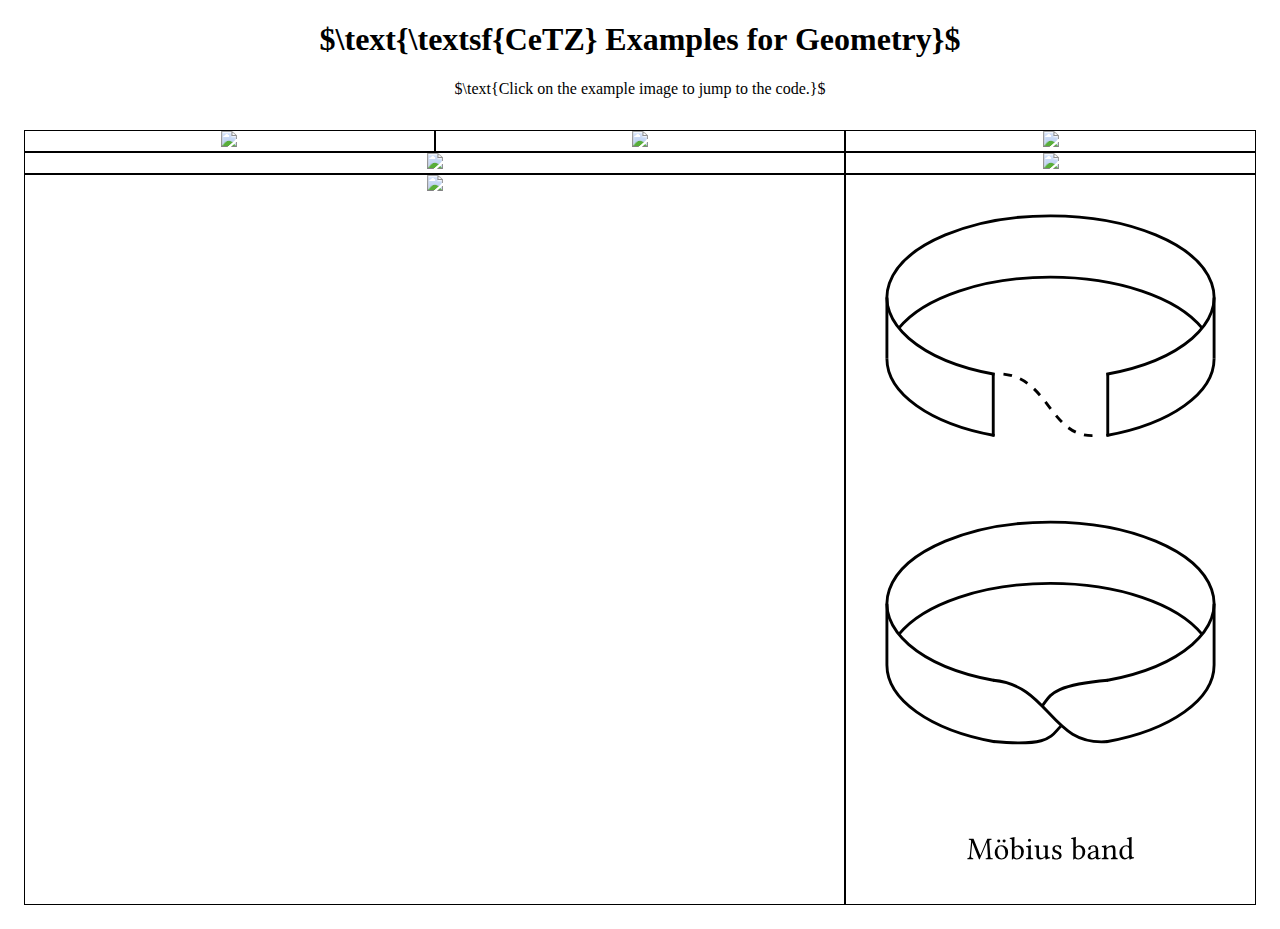
==== geometry/index.html @ 240b97b6 "update" ====
<!DOCTYPE html>
<html lang="en">

<head>
  <meta charset="UTF-8">
  <meta name="viewport" content="width=1000, initial-scale=1">
  <title>CeTZ Examples for Geometry</title>

  <!-- 
  <link rel="stylesheet" href="https://cdn.jsdelivr.net/npm/katex@0.16.3/dist/katex.min.css"
    integrity="sha384-Juol1FqnotbkyZUT5Z7gUPjQ9gzlwCENvUZTpQBAPxtusdwFLRy382PSDx5UUJ4/" crossorigin="anonymous">

  <script defer src="https://cdn.jsdelivr.net/npm/katex@0.16.3/dist/katex.min.js"
    integrity="sha384-97gW6UIJxnlKemYavrqDHSX3SiygeOwIZhwyOKRfSaf0JWKRVj9hLASHgFTzT+0O"
    crossorigin="anonymous"></script>

  <script defer src="https://cdn.jsdelivr.net/npm/katex@0.16.3/dist/contrib/auto-render.min.js"
    integrity="sha384-+VBxd3r6XgURycqtZ117nYw44OOcIax56Z4dCRWbxyPt0Koah1uHoK0o4+/RRE05" crossorigin="anonymous">
    </script> 
  -->

  <link href="https://cdn.bootcdn.net/ajax/libs/KaTeX/0.16.8/katex.css" rel="stylesheet">
  <script src="https://cdn.bootcdn.net/ajax/libs/KaTeX/0.16.8/katex.min.js"></script>
  <script src="https://cdn.bootcdn.net/ajax/libs/KaTeX/0.16.8/contrib/auto-render.min.js"></script>

  <script>
    document.addEventListener("DOMContentLoaded", function () {
      renderMathInElement(document.body, {
        delimiters: [{ left: '$', right: '$', display: false }],
      });
    });
  </script>


  <style>
    .wrapper {
      margin: 0 auto;
      display: grid;
      grid-template-columns: repeat(3, 1fr);
      /* grid-gap: 5px; */
      grid-auto-rows: minmax(auto, auto);
      padding: 1em;
    }

    .wrapper>div {
      /* background-color: rgb(230, 243, 243); */
      /* border-radius: 5px; */
      text-align: center;
      border: 1px solid;
    }

    .text-center {
      text-align: center;
    }
  </style>
</head>

<body>

  <h1 class="text-center">$\text{\textsf{CeTZ} Examples for Geometry}$</h1>
  <p class="text-center">$\text{Click on the example image to jump to the code.}$</p>

  <div class="wrapper">
    <div>
      <a href="https://github.com/kokic/exhibit/blob/main/geometry/typst/real-elliptic-curve.typ">
        <img height="100%" src="./gallery/real-elliptic-curve.svg">
      </a>
    </div>
    <div>
      <a href="https://github.com/kokic/exhibit/blob/main/geometry/typst/hodge-theater.typ">
        <img width="100%" src="./gallery/hodge-theater.svg">
      </a>
    </div>
    <div>
      <a href="https://github.com/kokic/exhibit/blob/main/geometry/typst/complex-elliptic-curve.typ">
        <img width="100%" src="./gallery/complex-elliptic-curve.svg">
      </a>
    </div>

    <div style="grid-column: 1 / 3;">
      <a href="https://github.com/kokic/exhibit/blob/main/geometry/typst/fuchsian-uniformization.typ">
        <img width="100%" src="./gallery/fuchsian-uniformization.svg">
      </a>
    </div>
    <div style="grid-column: 3 / 4;">
      <a href="https://github.com/kokic/exhibit/blob/main/geometry/typst/sphere.typ">
        <img height="100%" src="./gallery/sphere.svg">
      </a>
    </div>
    
    
    <div style="grid-column: 1 / span 2;">
      <a href="https://github.com/kokic/exhibit/blob/main/geometry/typst/sphere.typ">
        <img height="100%" src="./gallery/sphere.svg">
      </a>
    </div>
   
   <!--
    
    <div style="grid-column: 2 / span 1;">
      <a href="https://github.com/kokic/exhibit/blob/main/geometry/typst/sphere.typ">
        <img width="100%" src="./gallery/sphere.svg">
      </a>
    </div>
    
    <div style="grid-column: 1 / span 1;">
      <a href="https://github.com/kokic/exhibit/blob/main/geometry/typst/sphere.typ">
        <img width="100%" src="./gallery/sphere.svg">
      </a>
    </div>
    
    <div style="grid-column: 2 / span 1;">
      <a href="https://github.com/kokic/exhibit/blob/main/geometry/typst/sphere.typ">
        <img width="100%" src="./gallery/sphere.svg">
      </a>
    </div>
    
    -->
    
    
    <div style="grid-column: 3 / 4; grid-row: 3 / span 1;">
      <a href="https://github.com/kokic/exhibit/blob/main/geometry/typst/möbius-band.typ">
        <img width="100%" src="./gallery/möbius-band.svg">
      </a>
    </div>
    

  </div>

</body>

</html>
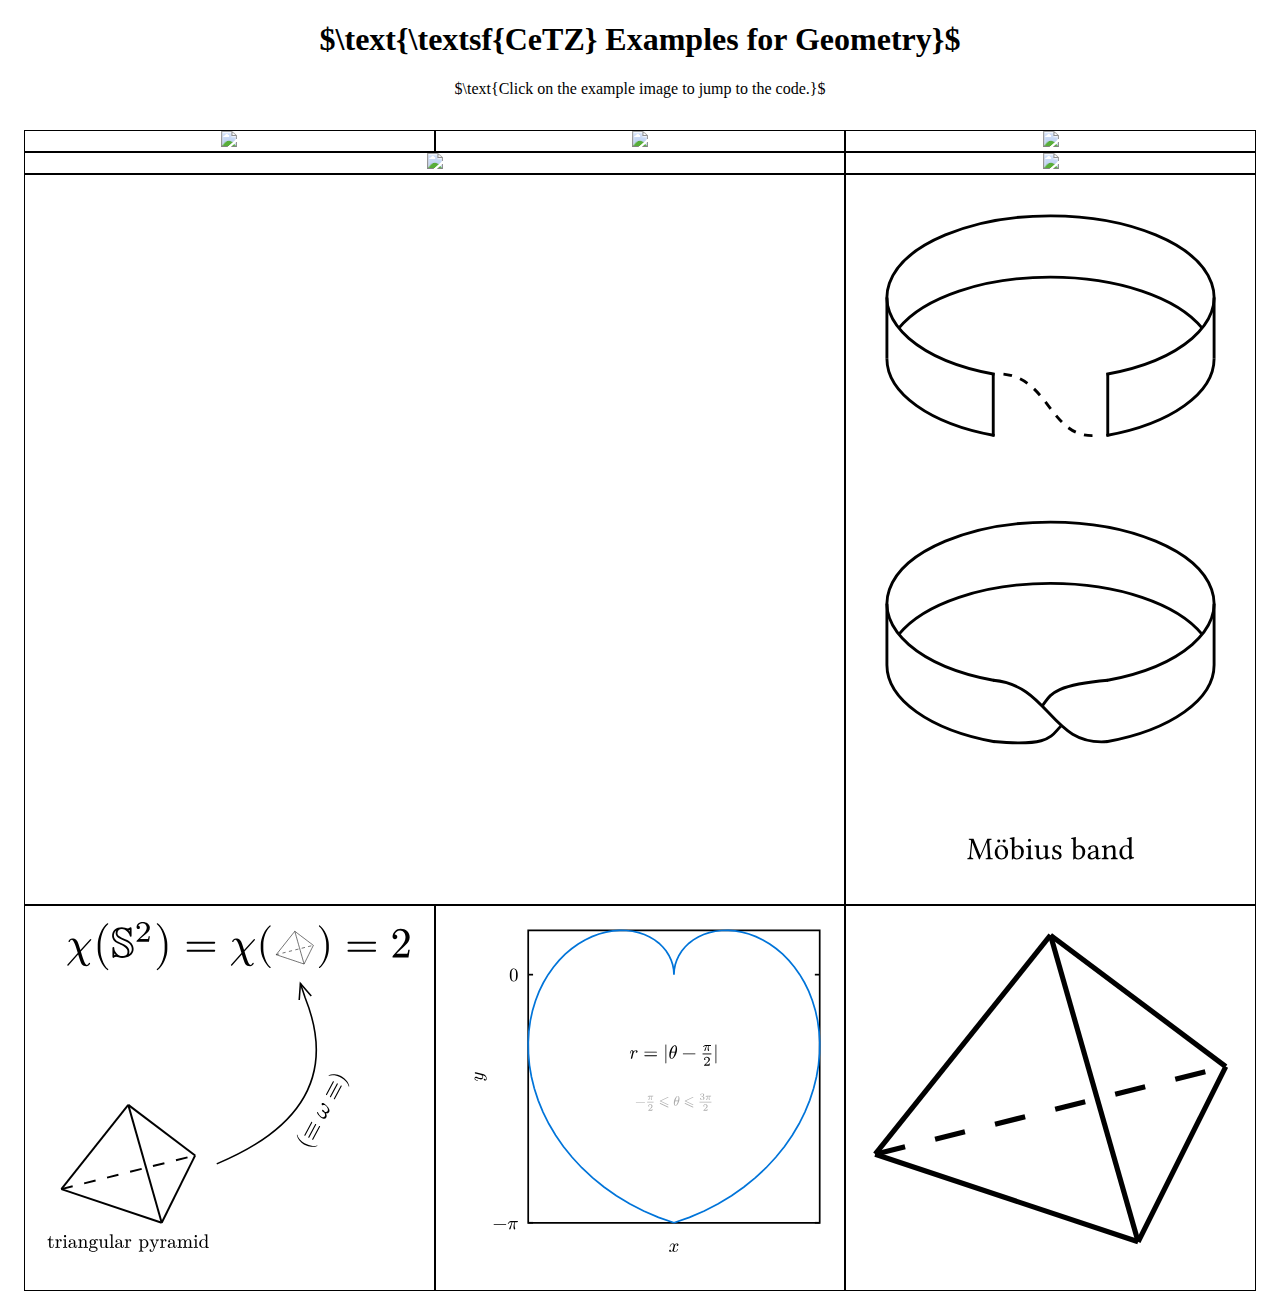
==== commit 7d01a5c6: "euler-characteristic" ====
--- a/geometry/index.html
+++ b/geometry/index.html
@@ -61,6 +61,8 @@
   <p class="text-center">$\text{Click on the example image to jump to the code.}$</p>
 
   <div class="wrapper">
+
+    <!-- row 1 -->
     <div>
       <a href="https://github.com/kokic/exhibit/blob/main/geometry/typst/real-elliptic-curve.typ">
         <img height="100%" src="./gallery/real-elliptic-curve.svg">
@@ -77,6 +79,7 @@
       </a>
     </div>
 
+    <!-- row 2 -->
     <div style="grid-column: 1 / 3;">
       <a href="https://github.com/kokic/exhibit/blob/main/geometry/typst/fuchsian-uniformization.typ">
         <img width="100%" src="./gallery/fuchsian-uniformization.svg">
@@ -88,39 +91,34 @@
       </a>
     </div>
     
-    
+    <!-- row 3 -->
     <div style="grid-column: 1 / span 2;">
-      <a href="https://github.com/kokic/exhibit/blob/main/geometry/typst/sphere.typ">
-        <img height="100%" src="./gallery/sphere.svg">
-      </a>
+      
     </div>
    
-   <!--
-    
-    <div style="grid-column: 2 / span 1;">
-      <a href="https://github.com/kokic/exhibit/blob/main/geometry/typst/sphere.typ">
-        <img width="100%" src="./gallery/sphere.svg">
+    <div style="grid-column: 3 / 4; grid-row: 3 / span 1;">
+      <a href="https://github.com/kokic/exhibit/blob/main/geometry/typst/möbius-band.typ">
+        <img width="100%" src="./gallery/möbius-band.svg">
       </a>
     </div>
     
+
+    <!-- row 4 -->
     <div style="grid-column: 1 / span 1;">
-      <a href="https://github.com/kokic/exhibit/blob/main/geometry/typst/sphere.typ">
-        <img width="100%" src="./gallery/sphere.svg">
+      <a href="https://github.com/kokic/exhibit/blob/main/geometry/typst/euler-characteristic.typ">
+        <img width="100%" src="./gallery/euler-characteristic.svg">
       </a>
     </div>
     
     <div style="grid-column: 2 / span 1;">
-      <a href="https://github.com/kokic/exhibit/blob/main/geometry/typst/sphere.typ">
-        <img width="100%" src="./gallery/sphere.svg">
+      <a href="https://github.com/kokic/exhibit/blob/main/geometry/typst/love.typ">
+        <img width="100%" src="./gallery/love.svg">
       </a>
     </div>
     
-    -->
-    
-    
-    <div style="grid-column: 3 / 4; grid-row: 3 / span 1;">
-      <a href="https://github.com/kokic/exhibit/blob/main/geometry/typst/möbius-band.typ">
-        <img width="100%" src="./gallery/möbius-band.svg">
+    <div style="grid-column: 3 / span 1;">
+      <a href="https://github.com/kokic/exhibit/blob/main/geometry/typst/triangular-pyramid.typ">
+        <img width="100%" src="./gallery/triangular-pyramid.svg">
       </a>
     </div>
     
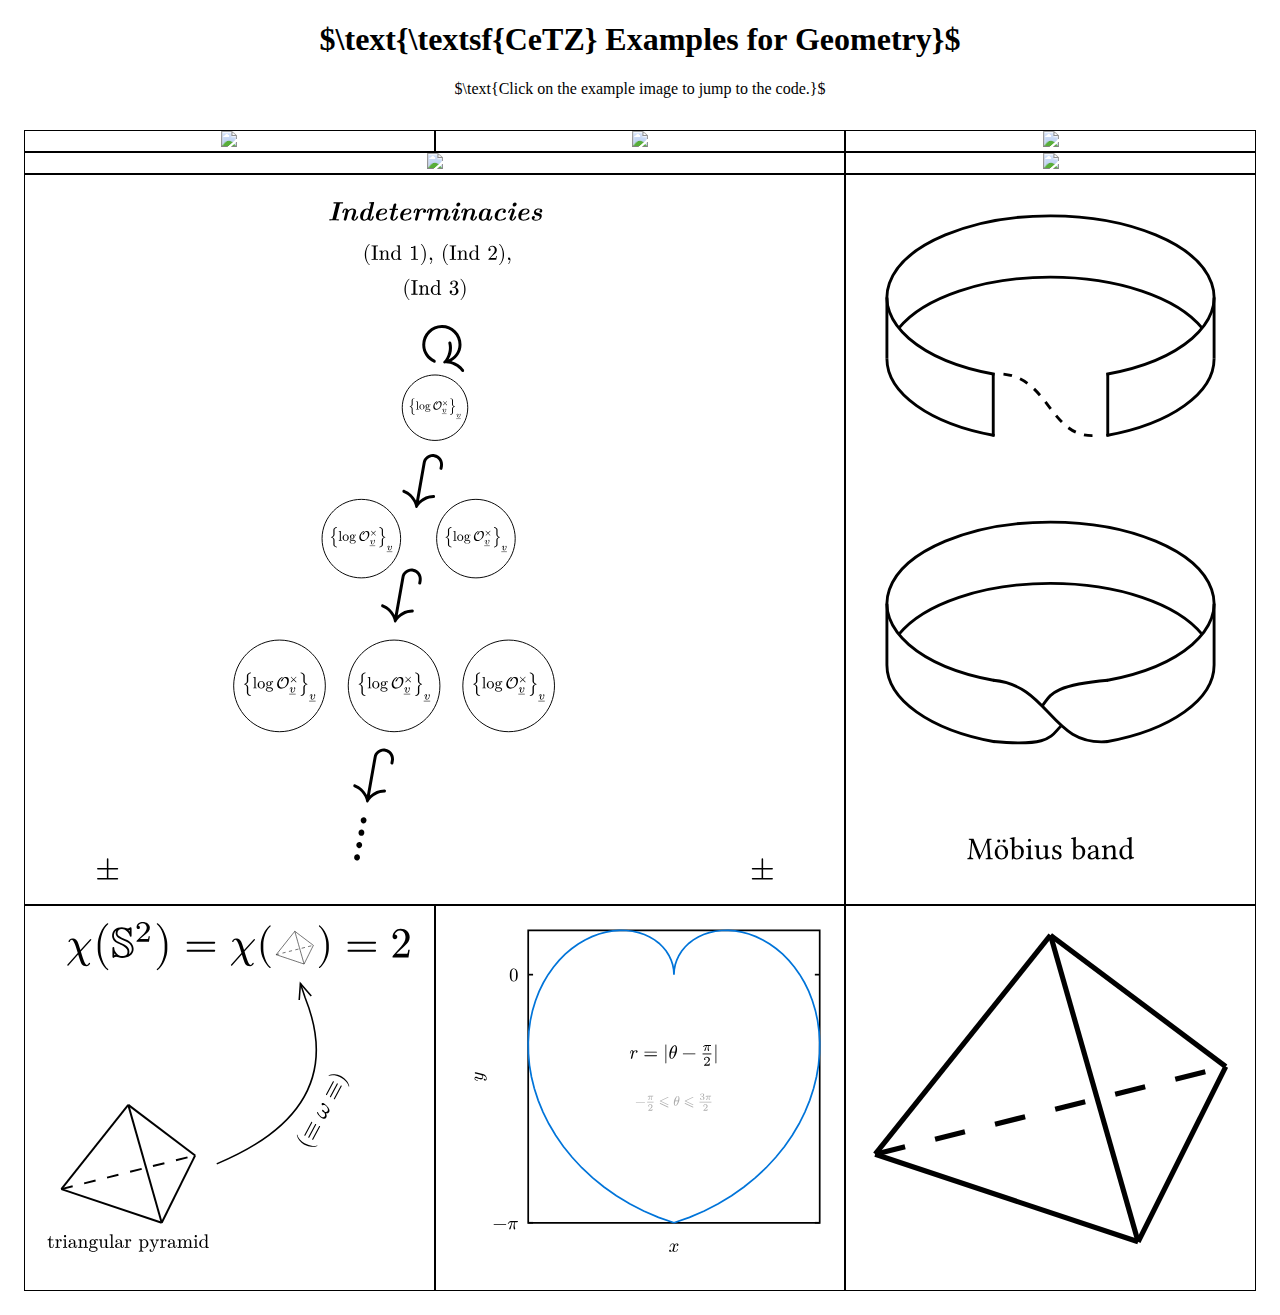
==== commit 428e8209: "geometry: galois-evaluation" ====
--- a/geometry/index.html
+++ b/geometry/index.html
@@ -93,7 +93,9 @@
     
     <!-- row 3 -->
     <div style="grid-column: 1 / span 2;">
-      
+      <a href="https://github.com/kokic/exhibit/blob/main/geometry/typst/galois-evaluation.typ">
+        <img height="100%" src="./gallery/galois-evaluation.svg">
+      </a>
     </div>
    
     <div style="grid-column: 3 / 4; grid-row: 3 / span 1;">
